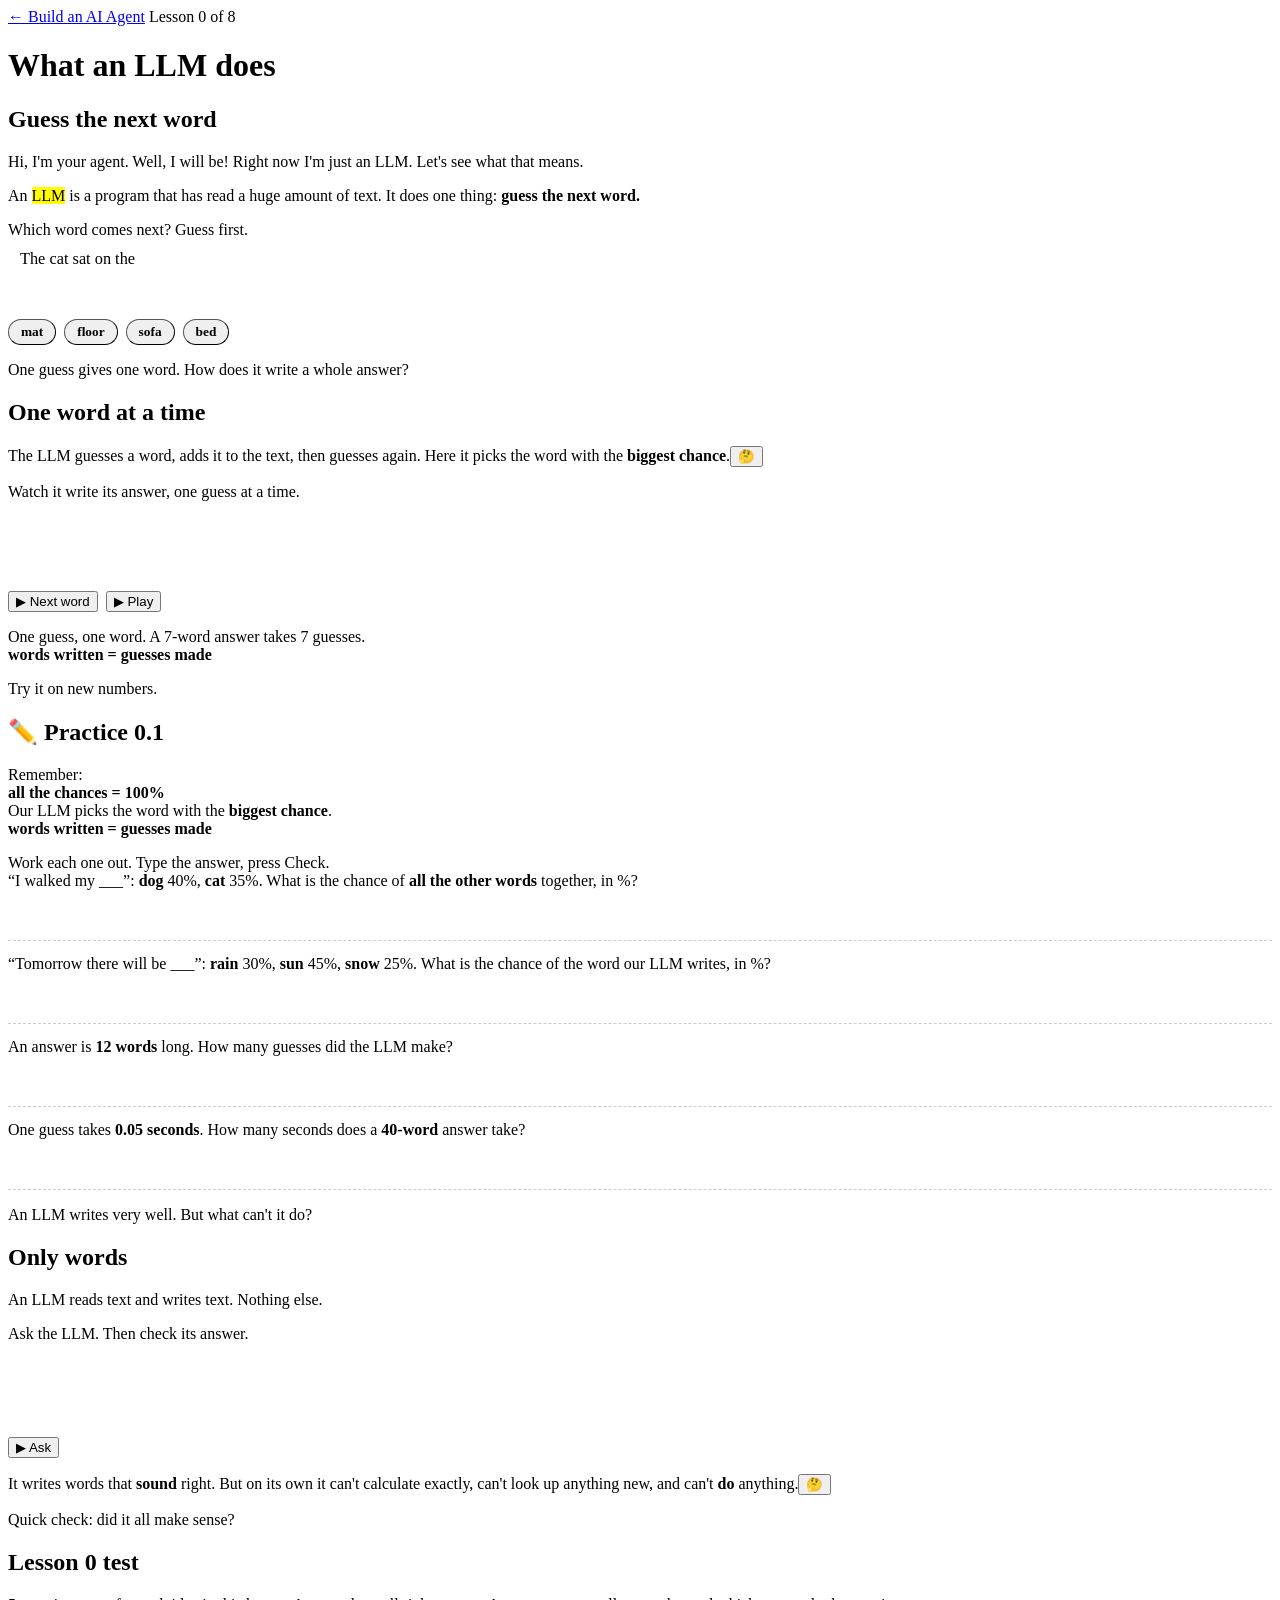
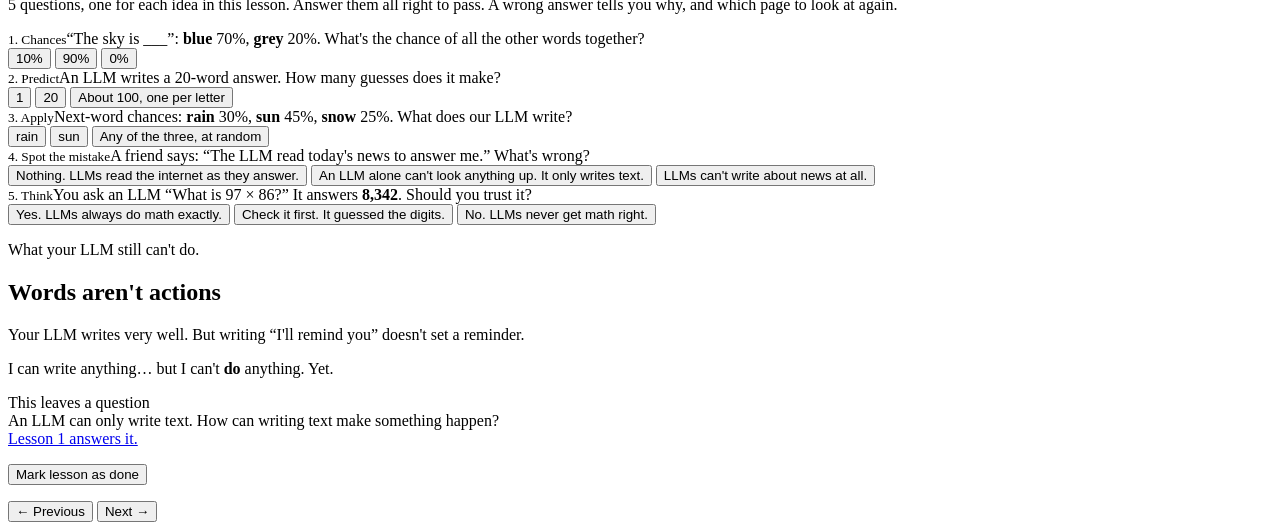
==== lessons/lesson0.html @ bfb64bfa "Start Build an AI Agent: home page, lesson list and Lesson 0 (What an LLM does) Co-Authored-By: Clau" ====
<!doctype html>
<html lang="en">
<head>
<meta charset="utf-8">
<meta name="viewport" content="width=device-width, initial-scale=1">
<title>What an LLM does</title>
<meta name="description" content="Lesson 0 of Build an AI Agent: what an LLM does. It guesses the next word, one word at a time, and it can only write text.">
<link rel="preconnect" href="https://fonts.googleapis.com">
<link rel="preconnect" href="https://fonts.gstatic.com" crossorigin>
<link href="https://fonts.googleapis.com/css2?family=Atkinson+Hyperlegible:wght@400;700&family=JetBrains+Mono:wght@400;600&family=Kalam:wght@400&family=Patrick+Hand&display=swap" rel="stylesheet">
<script>try{if(localStorage.getItem("notebook-theme")==="dark")document.documentElement.setAttribute("data-theme","dark")}catch(e){}</script>
<link rel="stylesheet" href="https://mo-ri-ch.github.io/study-notebook-design/v1/style.css">
<link rel="stylesheet" href="../assets/course.css">
</head>
<body data-pen="blue">
<div class="wrap">
  <header class="topbar">
    <a class="home" href="../">← Build an AI Agent</a>
    <span class="where">Lesson 0 of 8</span>
  </header>

  <main data-paged>
    <div class="paged-head">
      <h1>What an LLM does</h1>
      <div class="progress" aria-label="Lesson parts"></div>
    </div>

    <!-- 1 -->
    <section class="part" data-title="Guess the next word">
      <h2>Guess the next word</h2>
      <p class="agent-say">Hi, I'm your agent. Well, I will be! Right now I'm just an LLM. Let's see what that means.</p>
      <p class="say">An <mark><span data-peek="Large Language Model. “Large” because it learned from a huge amount of text: books, websites, code.">LLM</span></mark> is a program that has read a huge amount of text. It does one thing: <b>guess the next word.</b></p>

      <div class="activity">
        <div class="do">Which word comes next? Guess first.</div>
        <div class="written"><span class="prompt">The cat sat on the</span> <span class="blank" id="g1Blank"></span></div>
        <div class="chips" id="g1Chips" role="group" aria-label="Pick the next word" style="margin-top:12px"></div>
        <div id="g1After" hidden>
          <div class="count">The LLM's chances for the next word:</div>
          <div class="bars" id="g1Bars"></div>
          <div class="count" id="g1Say"></div>
        </div>
      </div>
      <p class="say" id="g1Rule" hidden>Every word gets a <b>chance</b>. Together they make 100%:<br>52 + 21 + 15 + 9 + 3 = 100</p>
      <p class="hook">One guess gives one word. How does it write a whole answer?</p>
    </section>

    <!-- 2 -->
    <section class="part" data-title="One word at a time">
      <h2>One word at a time</h2>
      <p class="say" style="position:relative">The LLM guesses a <span data-peek="Real LLMs guess pieces of words, called tokens: “sleeping” might be “sleep” + “ing”. We say “words” to keep it simple.">word</span>, adds it to the text, then guesses again. Here it picks the word with the <b>biggest chance</b>.<button class="doubt" type="button" data-peek-from="pickPeek" aria-label="Does it always pick the biggest chance?">🤔</button></p>
      <div hidden id="pickPeek"><b>🤔 Does it always pick the biggest chance?</b>
        <div style="margin-top:6px">Ours does, to keep things simple. Real chatbots sometimes pick a less likely word on purpose. That's why the same question can get different answers.</div>
      </div>

      <div class="activity">
        <div class="do">Watch it write its answer, one guess at a time.</div>
        <div class="written" id="w2"></div>
        <div class="count" id="w2Count" style="margin-top:8px"></div>
        <div class="bars" id="w2Bars"></div>
        <div class="btnrow">
          <button class="primary" id="w2Next">▶ Next word</button>
          <button id="w2Play">▶ Play</button>
          <button id="w2Back" hidden>← Back</button>
          <button id="w2Again" hidden>↺ Start again</button>
        </div>
      </div>
      <p class="say">One guess, one word. A 7-word answer takes 7 guesses.<br><b class="eqbox">words written = guesses made</b></p>
      <p class="hook">Try it on new numbers.</p>
    </section>

    <section class="part" data-nonum data-title="✏️ Practice 0.1">
      <h2>✏️ Practice 0.1</h2>
      <p class="say">Remember:<br><b class="eqbox">all the chances = 100%</b><br>Our LLM picks the word with the <b>biggest chance</b>.<br><b class="eqbox">words written = guesses made</b></p>
      <div class="activity">
        <div class="do"><span data-peek="Take a pen and paper, or use the ✎ pen on this page, and write each step. It sticks better than guessing.">Work each one out.</span> Type the answer, press Check.</div>
        <div class="pq" data-ans="25" data-tol="0.1" data-hint="All the chances together make 100%. Take away the two you know." data-work="40 + 35 = 75. 100 − 75 = 25%.">
          <div class="pq-q">“I walked my ___”: <b>dog</b> 40%, <b>cat</b> 35%. What is the chance of <b>all the other words</b> together, in %?</div>
          <div class="pq-in"><input type="text" inputmode="decimal" autocomplete="off" aria-label="Your answer"><button class="primary pq-check" type="button" hidden>Check</button></div>
          <div class="pq-fb" aria-live="polite"></div>
        </div>
        <div class="pq" data-ans="45" data-tol="0.1" data-hint="Our LLM always picks the word with the biggest chance. Which one is it?" data-work="The biggest chance is sun, 45%. So it writes “sun”.">
          <div class="pq-q">“Tomorrow there will be ___”: <b>rain</b> 30%, <b>sun</b> 45%, <b>snow</b> 25%. What is the chance of the word our LLM writes, in %?</div>
          <div class="pq-in"><input type="text" inputmode="decimal" autocomplete="off" aria-label="Your answer"><button class="primary pq-check" type="button" hidden>Check</button></div>
          <div class="pq-fb" aria-live="polite"></div>
        </div>
        <div class="pq" data-ans="12" data-tol="0.1" data-hint="Each guess writes exactly one word." data-work="12 words written = 12 guesses made.">
          <div class="pq-q">An answer is <b>12 words</b> long. How many guesses did the LLM make?</div>
          <div class="pq-in"><input type="text" inputmode="decimal" autocomplete="off" aria-label="Your answer"><button class="primary pq-check" type="button" hidden>Check</button></div>
          <div class="pq-fb" aria-live="polite"></div>
        </div>
        <div class="pq" data-ans="2" data-tol="0.01" data-hint="First find how many guesses a 40-word answer takes. Then multiply by the time for one guess." data-work="40 words = 40 guesses.<br>40 × 0.05 = 2 seconds.">
          <div class="pq-q">One guess takes <b>0.05 seconds</b>. How many seconds does a <b>40-word</b> answer take?</div>
          <div class="pq-in"><input type="text" inputmode="decimal" autocomplete="off" aria-label="Your answer"><button class="primary pq-check" type="button" hidden>Check</button></div>
          <div class="pq-fb" aria-live="polite"></div>
        </div>
      </div>
      <p class="hook">An LLM writes very well. But what can't it do?</p>
    </section>

    <!-- 3 -->
    <section class="part" data-title="Only words">
      <h2>Only words</h2>
      <p class="say">An LLM reads text and writes text. Nothing else.</p>
      <div class="activity">
        <div class="do">Ask the LLM. Then check its answer.</div>
        <div class="chips" id="a3Chips" role="group" aria-label="Pick a question"></div>
        <div class="written" id="a3Reply" aria-live="polite"></div>
        <p class="redcheck" id="a3Check" hidden></p>
        <div class="btnrow">
          <button class="primary" id="a3Ask">▶ Ask</button>
          <button id="a3Verify" hidden>✓ Check the answer</button>
        </div>
      </div>
      <p class="say near" id="a3Say" style="position:relative">It writes words that <b>sound</b> right. But on its own it can't calculate exactly, can't look up anything new, and can't <b>do</b> anything.<button class="doubt" type="button" data-peek-from="chatgptPeek" aria-label="But ChatGPT can search the web!">🤔</button></p>
      <div hidden id="chatgptPeek"><b>🤔 But ChatGPT can search the web!</b>
        <div style="margin-top:6px">Yes, because it isn't just an LLM. It's an LLM <b>plus tools</b>, like a search. That's an agent, and it's what you'll build in this course.</div>
      </div>
      <p class="hook">Quick check: did it all make sense?</p>
    </section>

    <!-- 4 -->
    <section class="part" data-title="Lesson test">
      <h2>Lesson 0 test</h2>
      <p class="say">5 questions, one for each idea in this lesson. Answer them all right to pass. A wrong answer tells you why, and which page to look at again.</p>
      <div class="test" data-test="1">
        <div class="quiz" data-page="lesson0.html#1" data-topic="Guess the next word" data-right="Right. 70 + 20 = 90, and all the chances make 100%, so the rest share 10%.">
          <div class="q"><small>1. Chances</small>“The sky is ___”: <b>blue</b> 70%, <b>grey</b> 20%. What's the chance of all the other words together?</div>
          <div class="options">
            <button data-right>10%</button>
            <button data-why="90% is blue and grey together. The other words get what's left of 100%.">90%</button>
            <button data-why="Other words still get a little chance. All the chances must make 100%, and 70 + 20 is only 90.">0%</button>
          </div>
          <div class="feedback"></div>
        </div>
        <div class="quiz" data-page="lesson0.html#2" data-topic="One word at a time" data-right="Right. One guess writes one word, so 20 words take 20 guesses.">
          <div class="q"><small>2. Predict</small>An LLM writes a 20-word answer. How many guesses does it make?</div>
          <div class="options">
            <button data-why="One guess gives only one word. Then it adds the word and guesses again.">1</button>
            <button data-right>20</button>
            <button data-why="It doesn't guess letter by letter here. One guess = one word.">About 100, one per letter</button>
          </div>
          <div class="feedback"></div>
        </div>
        <div class="quiz" data-page="lesson0.html#2" data-topic="One word at a time" data-right="Right. Our LLM picks the biggest chance: sun, 45%.">
          <div class="q"><small>3. Apply</small>Next-word chances: <b>rain</b> 30%, <b>sun</b> 45%, <b>snow</b> 25%. What does our LLM write?</div>
          <div class="options">
            <button data-why="Rain has 30%, but sun has more. Our LLM picks the biggest chance.">rain</button>
            <button data-right>sun</button>
            <button data-why="Some real chatbots do pick at random sometimes. Ours always picks the biggest chance.">Any of the three, at random</button>
          </div>
          <div class="feedback"></div>
        </div>
        <div class="quiz" data-page="lesson0.html#4" data-topic="Only words" data-right="Right. An LLM alone only writes text from what it read before. It can't look anything up.">
          <div class="q"><small>4. Spot the mistake</small>A friend says: “The LLM read today's news to answer me.” What's wrong?</div>
          <div class="options">
            <button data-why="An LLM doesn't read anything while it answers. It only guesses words from what it read before.">Nothing. LLMs read the internet as they answer.</button>
            <button data-right>An LLM alone can't look anything up. It only writes text.</button>
            <button data-why="It can write about news: words that sound right. It just can't check today's news.">LLMs can't write about news at all.</button>
          </div>
          <div class="feedback"></div>
        </div>
        <div class="quiz" data-page="lesson0.html#4" data-topic="Only words" data-right="Right. It guessed digits that look right. This time they happen to be right (97 × 86 = 8,342), but it didn't calculate.">
          <div class="q"><small>5. Think</small>You ask an LLM “What is 97 × 86?” It answers <b>8,342</b>. Should you trust it?</div>
          <div class="options">
            <button data-why="It doesn't calculate. It guesses digits that look right, like it did with 4,817 × 263.">Yes. LLMs always do math exactly.</button>
            <button data-right>Check it first. It guessed the digits.</button>
            <button data-why="It often gets small sums right, because it has seen many of them. It just can't be sure.">No. LLMs never get math right.</button>
          </div>
          <div class="feedback"></div>
        </div>
      </div>
      <p class="hook">What your LLM still can't do.</p>
    </section>

    <!-- 5 -->
    <section class="part" data-title="Words aren't actions">
      <h2>Words aren't actions</h2>
      <p class="say">Your LLM writes very well. But writing “I'll remind you” doesn't set a reminder.</p>
      <p class="agent-say">I can write anything… but I can't <b>do</b> anything. Yet.</p>
      <div class="open-question">
        <div>This leaves a question</div>
        <div class="big">An LLM can only write text. How can writing text make something happen?</div>
        <div><a href="lesson1.html">Lesson 1 answers it.</a></div>
      </div>
      <p><button class="done-toggle" data-done="1">Mark lesson as done</button></p>
    </section>
  </main>
</div>

<nav class="pagebar" aria-label="Move between parts">
  <div class="inner">
    <button data-page-back>← Previous</button>
    <span data-page-label></span>
    <button class="primary" data-page-next>Next →</button>
  </div>
</nav>

<script src="../assets/course.js"></script>
<script src="../assets/practice.js"></script>
<script src="https://mo-ri-ch.github.io/study-notebook-design/v1/common.js"></script>
<script src="https://mo-ri-ch.github.io/study-notebook-design/v1/pen.js"></script>
<script src="https://mo-ri-ch.github.io/study-notebook-design/v1/guide.js"></script>
<script>
const reduceMotion = matchMedia("(prefers-reduced-motion: reduce)").matches;

// ---------- Part 1: guess first, then see the LLM's chances ----------
(function guess() {
  const CHANCES = [["mat", 52], ["floor", 21], ["sofa", 15], ["bed", 9], ["other", 3]];
  const chips = document.getElementById("g1Chips"), after = document.getElementById("g1After");
  const blank = document.getElementById("g1Blank"), rule = document.getElementById("g1Rule");
  function pick(word) {
    chips.querySelectorAll(".chip").forEach(c => c.classList.toggle("on", c.textContent === word));
    blank.textContent = word;
    drawBars(document.getElementById("g1Bars"), CHANCES, word);
    const pct = CHANCES.find(r => r[0] === word)[1];
    document.getElementById("g1Say").innerHTML = word === "mat"
      ? `You picked “mat”. The LLM agrees: its biggest chance, ${pct}%.`
      : `You picked “${word}”. The LLM gives it ${pct}%. Its favourite is “mat”, 52%.`;
    after.hidden = false; rule.hidden = false;
  }
  CHANCES.slice(0, 4).forEach(([w]) => {
    const b = document.createElement("button");
    b.className = "chip"; b.type = "button"; b.textContent = w;
    b.onclick = () => pick(w);
    chips.appendChild(b);
  });
  addReset(chips, () => {
    chips.querySelectorAll(".chip").forEach(c => c.classList.remove("on"));
    blank.textContent = ""; after.hidden = true; rule.hidden = true;
  });
})();

// ---------- Part 2: write an answer one guess at a time ----------
(function writeOne() {
  const PROMPT = "You: What do cats love?";
  const STEPS = [   // each guess: the chances, biggest first (the LLM picks the first)
    [["Cats", 58], ["They", 22], ["Most", 12], ["other", 8]],
    [["love", 55], ["like", 28], ["enjoy", 11], ["other", 6]],
    [["to", 68], ["fish", 17], ["naps", 9], ["other", 6]],
    [["sleep", 47], ["play", 30], ["eat", 15], ["other", 8]],
    [["in", 56], ["all", 25], ["a", 12], ["other", 7]],
    [["the", 79], ["warm", 11], ["a", 6], ["other", 4]],
    [["sun.", 61], ["box.", 20], ["dark.", 12], ["other", 7]],
  ];
  const box = document.getElementById("w2"), count = document.getElementById("w2Count"), bars = document.getElementById("w2Bars");
  const next = document.getElementById("w2Next"), play = document.getElementById("w2Play");
  const back = document.getElementById("w2Back"), again = document.getElementById("w2Again");
  let done = 0, timer = null;

  function draw() {
    const words = STEPS.slice(0, done).map(s => s[0][0]);
    box.innerHTML = `<span class="prompt">${PROMPT}</span>\nLLM: ` +
      words.map((w, i) => i === done - 1 ? `<span class="new">${w}</span>` : w).join(" ");
    const end = done === STEPS.length;
    if (done === 0) {
      count.textContent = "Press ▶ Next word to make the first guess.";
      drawBars(bars, STEPS[0].map(([w]) => [w, 0]), null);
      bars.style.visibility = "hidden";
    } else {
      const [w, p] = STEPS[done - 1][0];
      count.textContent = `Guess ${done} of ${STEPS.length}: it picks “${w}” (${p}%, the biggest chance).` + (end ? ` ${STEPS.length} words, ${STEPS.length} guesses.` : "");
      drawBars(bars, STEPS[done - 1], w);
      bars.style.visibility = "";
    }
    next.hidden = end; play.hidden = end; back.hidden = done === 0 || end; again.hidden = !end;
    play.textContent = timer ? "⏸ Pause" : "▶ Play";
  }
  function stop() { clearInterval(timer); timer = null; }
  next.onclick = () => { stop(); done = Math.min(STEPS.length, done + 1); draw(); };
  back.onclick = () => { stop(); done = Math.max(0, done - 1); draw(); };
  play.onclick = () => {
    if (timer) { stop(); draw(); return; }
    timer = setInterval(() => { done++; if (done >= STEPS.length) stop(); draw(); }, reduceMotion ? 400 : 1100);
    done++; if (done >= STEPS.length) stop(); draw();
  };
  const restart = () => { stop(); done = 0; draw(); };
  again.onclick = restart;
  addReset(next, restart);
  addTour(next, [
    { at: box, say: "This is the text so far: your question, then the LLM's answer as it grows." },
    { at: bars, run: () => { stop(); done = 1; draw(); }, say: "Before each word, the LLM gives every word a chance. It picks the biggest: “Cats”, 58%." },
    { at: next, run: restart, click: next, say: "Your turn ↑ Press ▶ Next word to make a guess." },
  ], { id: "write-one" });
  draw();
})();

// ---------- Part 3: ask the LLM, then check its answer ----------
(function onlyWords() {
  const ASKS = [
    { label: "4,817 × 263 = ?", q: "What is 4,817 × 263?",
      a: "4,817 × 263 is 1,264,871.",
      check: "✗ Wrong. The real answer is 1,266,871. It wrote digits that <b>look</b> right." },
    { label: "Weather now?", q: "What's the weather in Kochi right now?",
      a: "It's warm and sunny in Kochi today, around 31°C.",
      check: "✗ Just a guess. It can't see today's weather. It only knows text it read before." },
    { label: "Remind me at 6", q: "Remind me to call Mom at 6 pm.",
      a: "Sure! I'll remind you to call Mom at 6 pm.",
      check: "✗ Nothing happened. It wrote “I'll remind you”, but it can't set reminders." },
  ];
  const chips = document.getElementById("a3Chips"), reply = document.getElementById("a3Reply");
  const check = document.getElementById("a3Check"), ask = document.getElementById("a3Ask"), verify = document.getElementById("a3Verify");
  let cur = 0, timer = null;
  function show() {
    clearTimeout(timer);
    chips.querySelectorAll(".chip").forEach((c, i) => c.classList.toggle("on", i === cur));
    reply.innerHTML = `<span class="prompt">You: ${ASKS[cur].q}</span>`;
    check.hidden = true; verify.hidden = true; ask.hidden = false;
  }
  ask.onclick = () => {
    const a = ASKS[cur], words = a.a.split(" ");
    ask.hidden = true;
    let i = 0;
    const tick = () => {
      i++;
      reply.innerHTML = `<span class="prompt">You: ${a.q}</span>\nLLM: ` + words.slice(0, i).join(" ");
      if (i < words.length) timer = setTimeout(tick, reduceMotion ? 0 : 140);
      else verify.hidden = false;
    };
    tick();
  };
  verify.onclick = () => { check.innerHTML = ASKS[cur].check; check.hidden = false; verify.hidden = true; };
  ASKS.forEach((a, i) => {
    const b = document.createElement("button");
    b.className = "chip"; b.type = "button"; b.textContent = a.label;
    b.onclick = () => { cur = i; show(); };
    chips.appendChild(b);
  });
  addReset(ask, () => { cur = 0; show(); });
  show();
})();
</script>
</body>
</html>
---- assets/course.css ----
/* course.css — small styles used only by this course (the notebook look comes from study-notebook-design). */

/* Your agent */
.agent-face .agent-bulb { fill: var(--hl-orange); }
.agent-face .agent-tool { stroke: var(--pen); }

/* Chance bars */
.bars { display: grid; gap: 6px; margin: 10px 0 12px; }
.bar { display: grid; grid-template-columns: 5.2em 1fr 3em; align-items: center; gap: 10px; font-family: var(--mono); font-size: 0.92rem; }
.bar .track { height: 20px; background: var(--paper); border: 1px solid var(--rule); border-radius: 3px; overflow: hidden; }
.bar .fill { display: block; height: 100%; background: var(--hl-yellow); border-right: 2px solid var(--ink); transition: width .35s ease; }
.bar .pct { text-align: right; color: var(--pencil); }
.bar.picked .fill { background: var(--hl-green); }
.bar.picked span:first-child { font-weight: 700; }
@media (prefers-reduced-motion: reduce) { .bar .fill { transition: none; } }

/* Word choices */
.chips { display: flex; gap: 8px; flex-wrap: wrap; margin: 4px 0 12px; }
.chip { font-family: var(--mono); font-weight: 600; padding: 4px 12px; border-radius: 20px; border-width: 1.5px; }
.chip.on { background: var(--hl-yellow); color: var(--on-hl); }

/* The text being written */
.written {
  font-family: var(--mono); font-size: 1.02rem; line-height: 1.5; min-height: 3.2em;
  white-space: pre-wrap; word-break: break-word;
  padding: 8px 12px; background: var(--paper); border: 2px solid var(--ink); border-radius: 8px;
}
.written .prompt { color: var(--pencil); }
.written .new { background: var(--hl-yellow); color: var(--on-hl); border-radius: 3px; }
.written .blank { display: inline-block; min-width: 3.5em; border-bottom: 2px dashed var(--ink); }
.btnrow { display: flex; gap: 8px; flex-wrap: wrap; align-items: center; margin-top: 10px; }
.count { font-family: var(--hand); color: var(--pencil); font-size: 1.05rem; }

/* Red-pen check under an answer */
.redcheck { font-family: var(--hand); color: var(--redpen); font-size: 1.12rem; line-height: 1.4; margin: 10px 0 0; }
.redcheck b { color: var(--redpen); }

/* Agent steps: think, act, look, answer */
.steps { list-style: none; padding: 0; margin: 10px 0 0; display: grid; gap: 6px; }
.steps li { display: grid; grid-template-columns: 5.6em 1fr; gap: 8px; align-items: baseline; font-size: 0.95rem; }
.steps .k { font-family: var(--head); font-size: 1.05rem; }
.steps .v { font-family: var(--mono); font-size: 0.88rem; word-break: break-word; }
.steps li.new .v { background: var(--hl-yellow); color: var(--on-hl); border-radius: 3px; padding: 0 4px; }
.redcheck.good, .redcheck.good b { color: var(--good); }
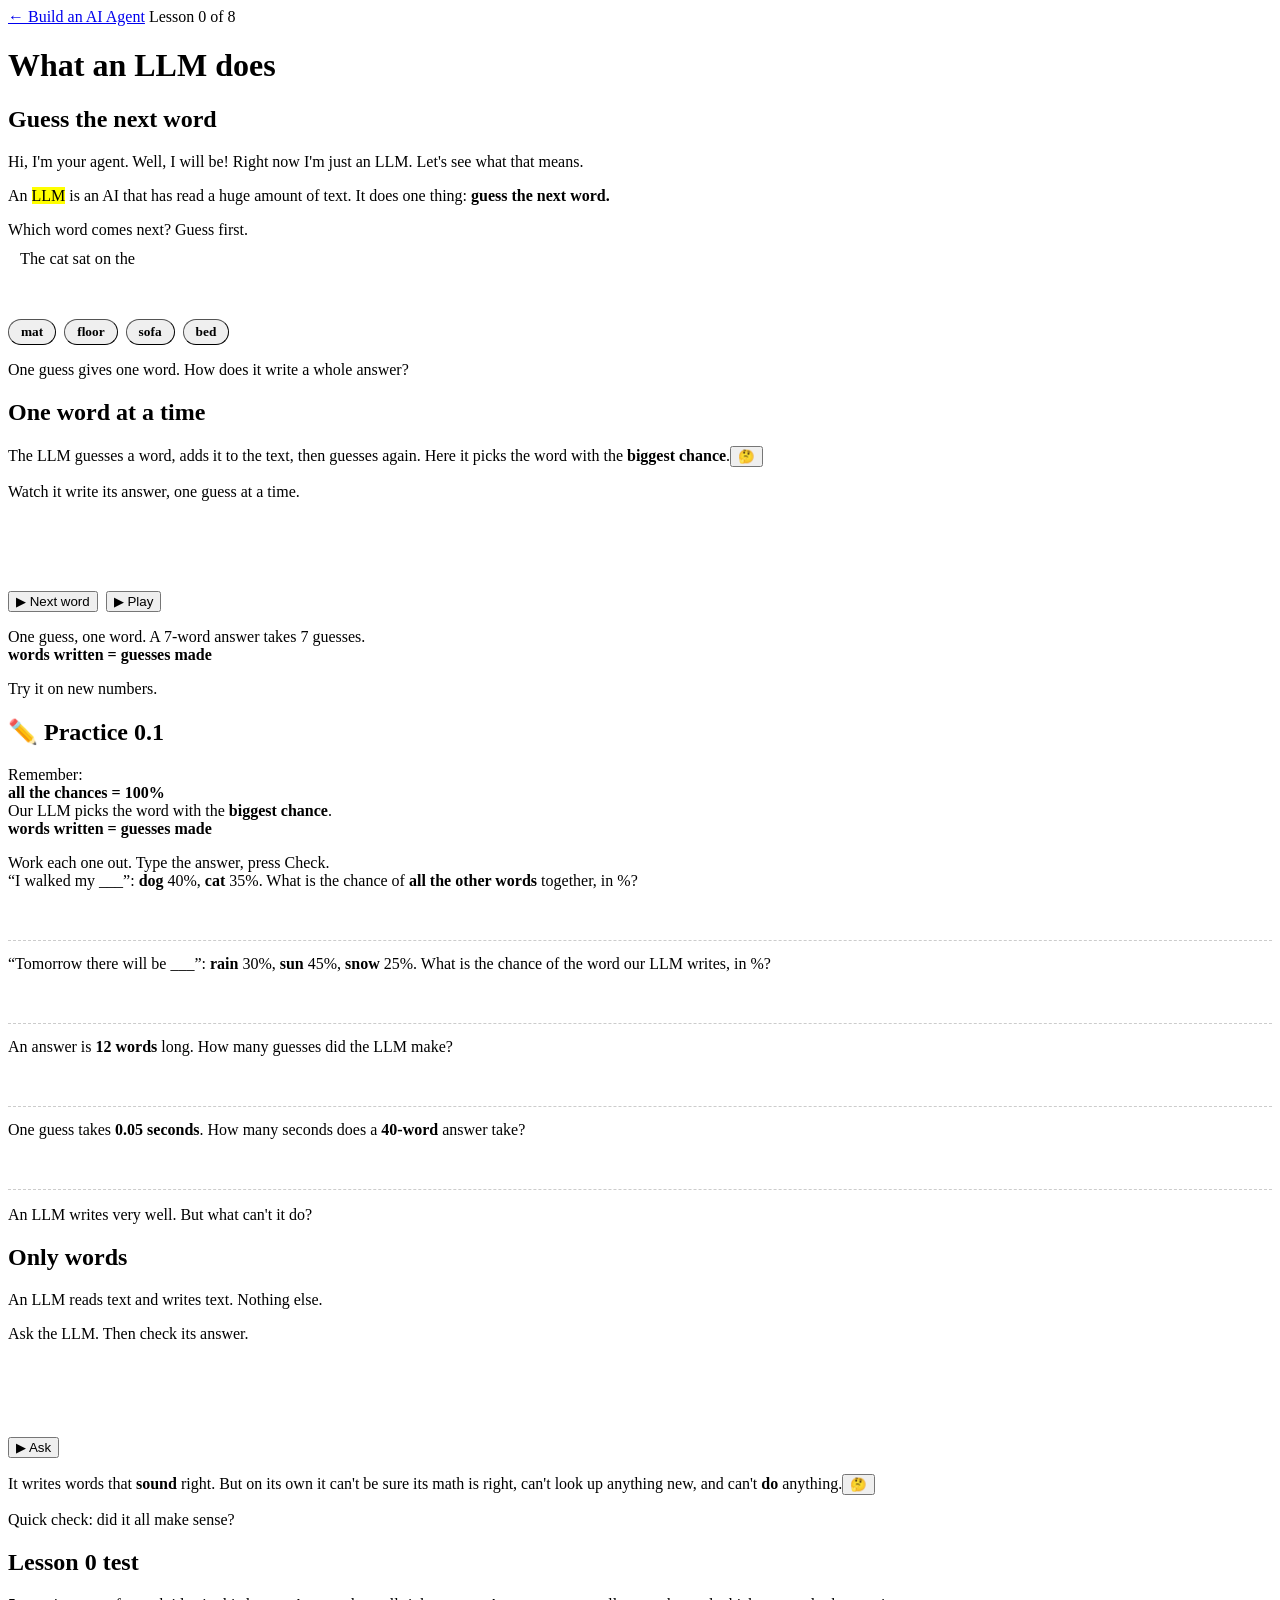
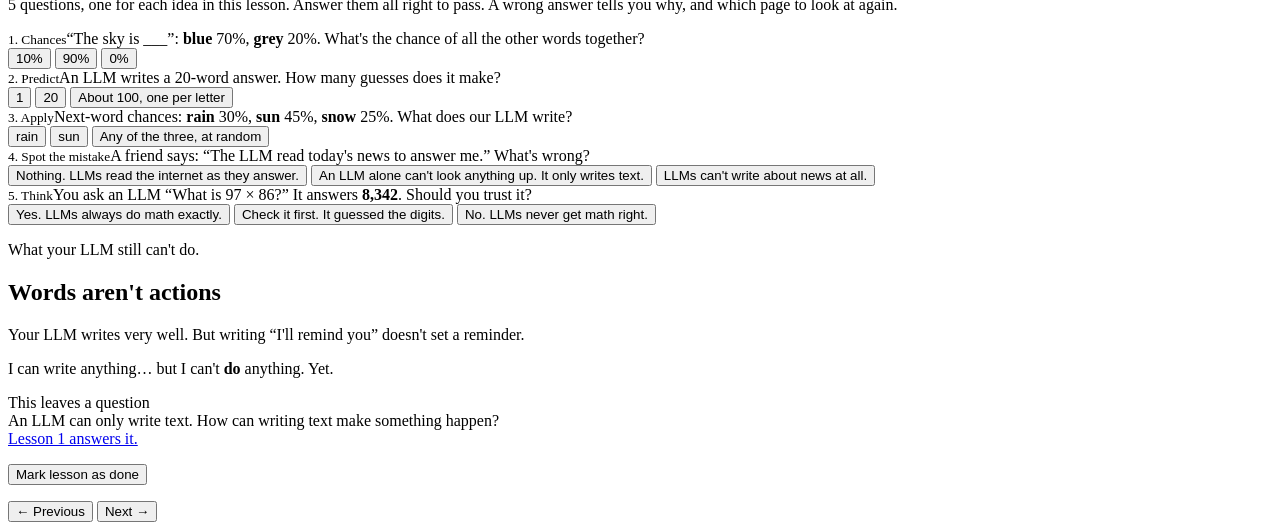
==== commit 603dacc4: "Lesson 1: From chatbot to agent; review fixes and fact checks for Lesson 0 and the home page Co-Auth" ====
--- a/lessons/lesson0.html
+++ b/lessons/lesson0.html
@@ -29,14 +29,14 @@
     <section class="part" data-title="Guess the next word">
       <h2>Guess the next word</h2>
       <p class="agent-say">Hi, I'm your agent. Well, I will be! Right now I'm just an LLM. Let's see what that means.</p>
-      <p class="say">An <mark><span data-peek="Large Language Model. “Large” because it learned from a huge amount of text: books, websites, code.">LLM</span></mark> is a program that has read a huge amount of text. It does one thing: <b>guess the next word.</b></p>
+      <p class="say">An <mark><span data-peek="Large Language Model. “Large” because it learned from a huge amount of text: books, websites, code.">LLM</span></mark> is an AI that has read a huge amount of text. It does one thing: <b>guess the next word.</b></p>
 
       <div class="activity">
         <div class="do">Which word comes next? Guess first.</div>
         <div class="written"><span class="prompt">The cat sat on the</span> <span class="blank" id="g1Blank"></span></div>
         <div class="chips" id="g1Chips" role="group" aria-label="Pick the next word" style="margin-top:12px"></div>
         <div id="g1After" hidden>
-          <div class="count">The LLM's chances for the next word:</div>
+          <div class="count"><span data-peek="Made-up numbers, to show the idea. A real LLM gives its own numbers, and gives every word it knows a chance.">The LLM's chances</span> for the next word:</div>
           <div class="bars" id="g1Bars"></div>
           <div class="count" id="g1Say"></div>
         </div>
@@ -48,13 +48,13 @@
     <!-- 2 -->
     <section class="part" data-title="One word at a time">
       <h2>One word at a time</h2>
-      <p class="say" style="position:relative">The LLM guesses a <span data-peek="Real LLMs guess pieces of words, called tokens: “sleeping” might be “sleep” + “ing”. We say “words” to keep it simple.">word</span>, adds it to the text, then guesses again. Here it picks the word with the <b>biggest chance</b>.<button class="doubt" type="button" data-peek-from="pickPeek" aria-label="Does it always pick the biggest chance?">🤔</button></p>
+      <p class="say" style="position:relative">The LLM guesses a <span data-peek="Real LLMs guess pieces of words, called tokens: a long word like “unbelievable” might be “un” + “believ” + “able”. We say “words” to keep it simple.">word</span>, adds it to the text, then guesses again. Here it picks the word with the <b>biggest chance</b>.<button class="doubt" type="button" data-peek-from="pickPeek" aria-label="Does it always pick the biggest chance?">🤔</button></p>
       <div hidden id="pickPeek"><b>🤔 Does it always pick the biggest chance?</b>
         <div style="margin-top:6px">Ours does, to keep things simple. Real chatbots sometimes pick a less likely word on purpose. That's why the same question can get different answers.</div>
       </div>
 
       <div class="activity">
-        <div class="do">Watch it write its answer, one guess at a time.</div>
+        <div class="do">Watch it write its answer, <span data-peek="The chances here are made up, to show the idea. A real LLM works the same way, with its own numbers.">one guess at a time.</span></div>
         <div class="written" id="w2"></div>
         <div class="count" id="w2Count" style="margin-top:8px"></div>
         <div class="bars" id="w2Bars"></div>
@@ -103,7 +103,7 @@
       <h2>Only words</h2>
       <p class="say">An LLM reads text and writes text. Nothing else.</p>
       <div class="activity">
-        <div class="do">Ask the LLM. Then check its answer.</div>
+        <div class="do"><span data-peek="These answers are written out for you, but they're typical of an LLM working alone, with no tools.">Ask the LLM.</span> Then check its answer.</div>
         <div class="chips" id="a3Chips" role="group" aria-label="Pick a question"></div>
         <div class="written" id="a3Reply" aria-live="polite"></div>
         <p class="redcheck" id="a3Check" hidden></p>
@@ -112,7 +112,7 @@
           <button id="a3Verify" hidden>✓ Check the answer</button>
         </div>
       </div>
-      <p class="say near" id="a3Say" style="position:relative">It writes words that <b>sound</b> right. But on its own it can't calculate exactly, can't look up anything new, and can't <b>do</b> anything.<button class="doubt" type="button" data-peek-from="chatgptPeek" aria-label="But ChatGPT can search the web!">🤔</button></p>
+      <p class="say near" id="a3Say" style="position:relative">It writes words that <b>sound</b> right. But on its own it can't be sure its math is right, can't look up anything new, and can't <b>do</b> anything.<button class="doubt" type="button" data-peek-from="chatgptPeek" aria-label="But ChatGPT can search the web!">🤔</button></p>
       <div hidden id="chatgptPeek"><b>🤔 But ChatGPT can search the web!</b>
         <div style="margin-top:6px">Yes, because it isn't just an LLM. It's an LLM <b>plus tools</b>, like a search. That's an agent, and it's what you'll build in this course.</div>
       </div>
@@ -154,7 +154,7 @@
         <div class="quiz" data-page="lesson0.html#4" data-topic="Only words" data-right="Right. An LLM alone only writes text from what it read before. It can't look anything up.">
           <div class="q"><small>4. Spot the mistake</small>A friend says: “The LLM read today's news to answer me.” What's wrong?</div>
           <div class="options">
-            <button data-why="An LLM doesn't read anything while it answers. It only guesses words from what it read before.">Nothing. LLMs read the internet as they answer.</button>
+            <button data-why="An LLM doesn't read the internet while it answers. It reads only your text, and guesses words from what it learned before.">Nothing. LLMs read the internet as they answer.</button>
             <button data-right>An LLM alone can't look anything up. It only writes text.</button>
             <button data-why="It can write about news: words that sound right. It just can't check today's news.">LLMs can't write about news at all.</button>
           </div>
--- a/assets/course.css
+++ b/assets/course.css
@@ -42,3 +42,31 @@
 .steps .v { font-family: var(--mono); font-size: 0.88rem; word-break: break-word; }
 .steps li.new .v { background: var(--hl-yellow); color: var(--on-hl); border-radius: 3px; padding: 0 4px; }
 .redcheck.good, .redcheck.good b { color: var(--good); }
+
+/* A transcript: what the LLM, the program and you wrote, one line each */
+.tx { font-family: var(--mono); font-size: 0.9rem; line-height: 1.45; padding: 8px 10px; background: var(--paper); border: 2px solid var(--ink); border-radius: 8px; display: grid; gap: 4px; }
+.tx .ln { display: grid; grid-template-columns: 4.6em 1fr; gap: 8px; align-items: baseline; padding: 2px 4px; border-radius: 4px; word-break: break-word; }
+.tx .ln.new .txt { background: var(--hl-yellow); color: var(--on-hl); border-radius: 3px; padding: 0 3px; }
+.tx button.ln { font: inherit; text-align: left; background: none; border: 1.5px dashed transparent; color: var(--ink); cursor: pointer; }
+.tx button.ln:hover { border-color: var(--pencil); background: none; }
+.tx button.ln.picked { border-color: var(--ink); border-style: solid; }
+.tx button.ln.right { border-color: var(--good); border-style: solid; }
+.tx button.ln.wrong { border-color: var(--redpen); border-style: solid; }
+.who { font-family: var(--hand); font-size: 0.85rem; text-align: center; border-radius: 10px; padding: 0 4px; color: var(--ink); }
+.who.you { background: var(--note-yellow); }
+.who.llm { background: var(--note-blue); }
+.who.prog { background: var(--note-green); }
+.who.hide { background: none; border: 1px dashed var(--rule); color: var(--pencil); }
+.tool-run { font-family: var(--mono); font-size: 0.9rem; margin: 10px 0 0; padding: 6px 10px; border-left: 4px solid var(--good); background: var(--card); }
+
+/* The loop picture: Think → Act → Look, and the way out to Answer */
+.loopwrap { display: grid; grid-template-columns: 210px 1fr; gap: 16px; align-items: start; }
+@media (max-width: 640px) { .loopwrap { grid-template-columns: 1fr; } .loopwrap svg { max-width: 170px; margin: 0 auto; display: block; } }
+.loop svg { width: 100%; height: auto; overflow: visible; }
+.loop .node rect { fill: var(--card); stroke: var(--ink); stroke-width: 2; }
+.loop .node text { font-family: var(--head); font-size: 15px; fill: var(--ink); text-anchor: middle; dominant-baseline: middle; }
+.loop .node.on rect { fill: var(--hl-yellow); }
+.loop .node.on text { fill: var(--on-hl); }
+.loop .arr { fill: none; stroke: var(--pencil); stroke-width: 2; }
+.loop .arr.out { stroke-dasharray: 5 4; }
+.loop .round { font-family: var(--hand); font-size: 14px; fill: var(--redpen); text-anchor: middle; }
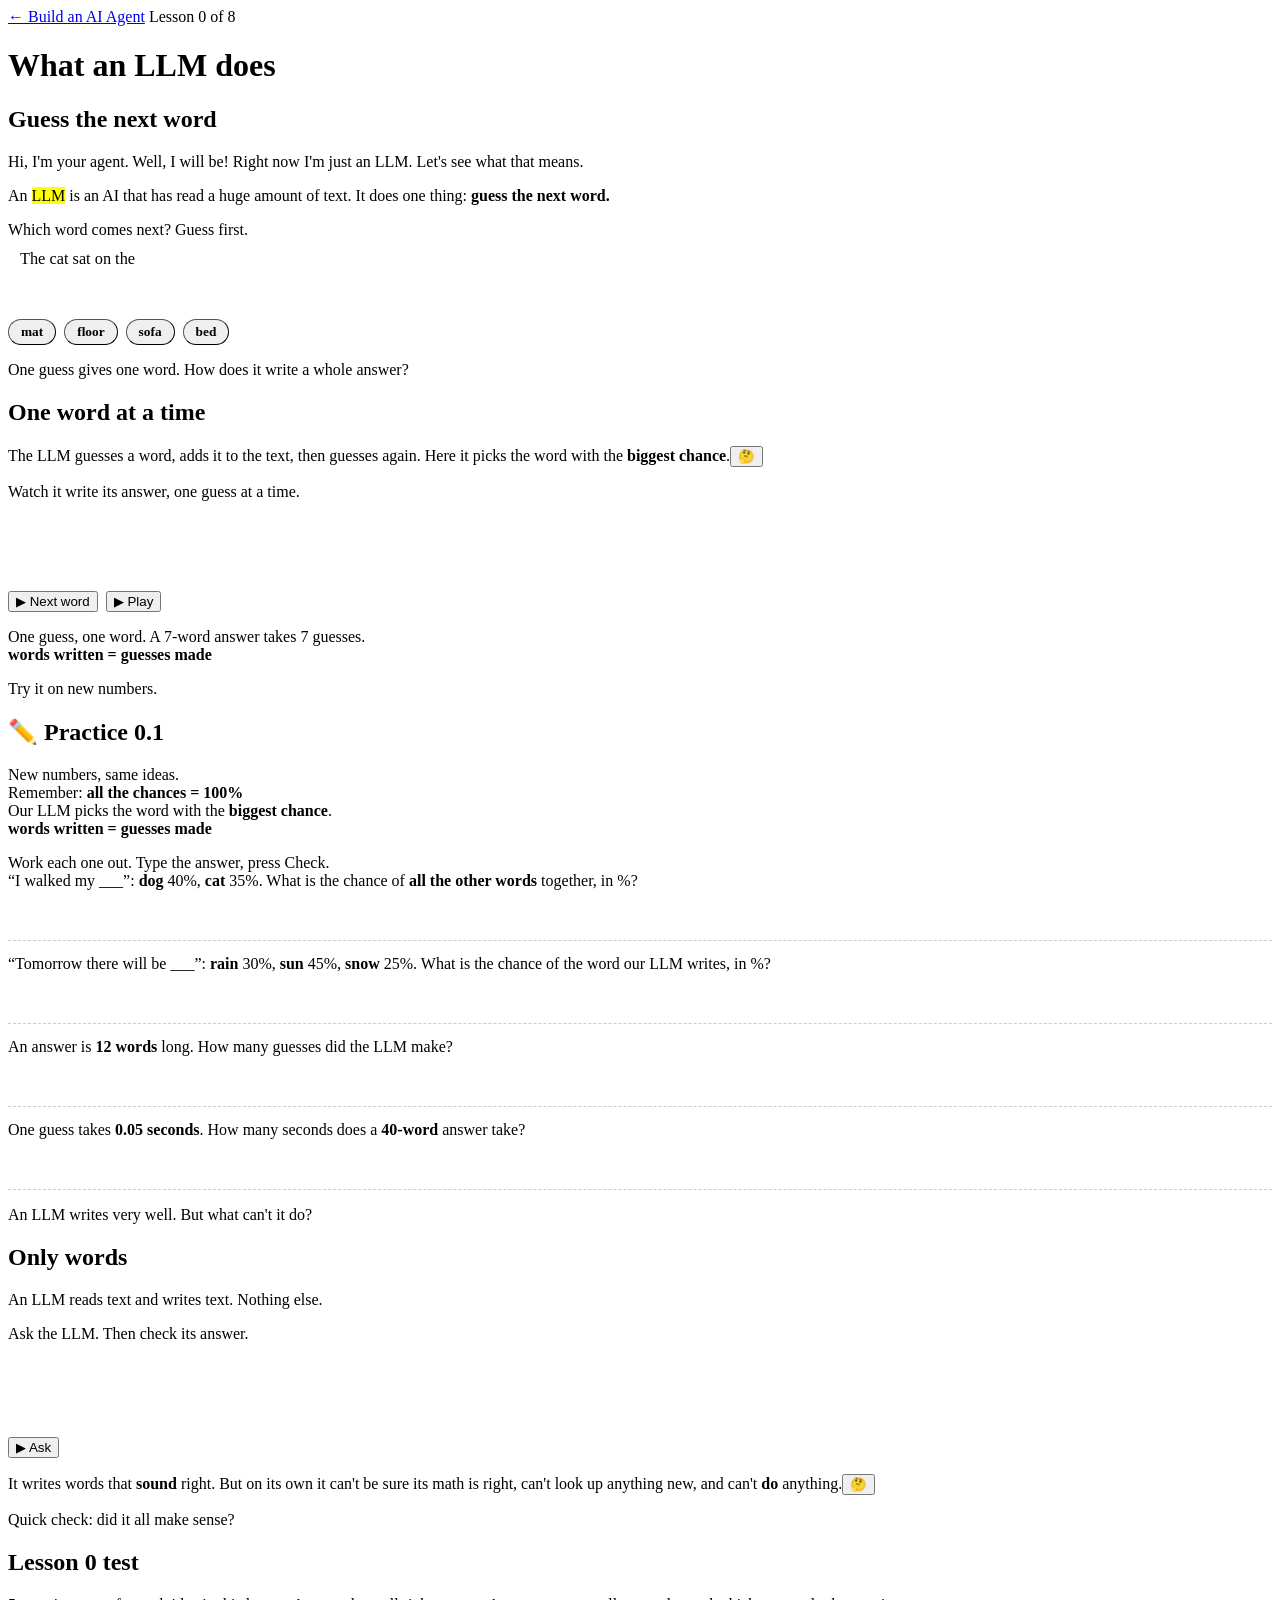
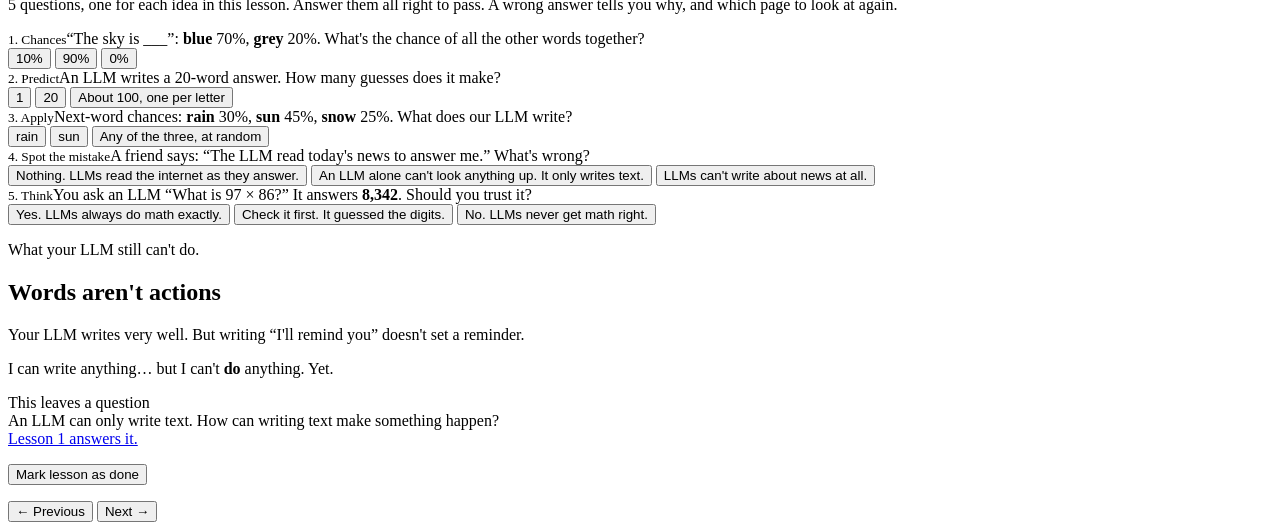
==== commit 82c90f04: "Practice pages: clearer Remember blocks (same opening as other courses, step limit explained); Pract" ====
--- a/lessons/lesson0.html
+++ b/lessons/lesson0.html
@@ -71,7 +71,7 @@
 
     <section class="part" data-nonum data-title="✏️ Practice 0.1">
       <h2>✏️ Practice 0.1</h2>
-      <p class="say">Remember:<br><b class="eqbox">all the chances = 100%</b><br>Our LLM picks the word with the <b>biggest chance</b>.<br><b class="eqbox">words written = guesses made</b></p>
+      <p class="say">New numbers, same ideas.<br>Remember: <b class="eqbox">all the chances = 100%</b><br>Our LLM picks the word with the <b>biggest chance</b>.<br><b class="eqbox">words written = guesses made</b></p>
       <div class="activity">
         <div class="do"><span data-peek="Take a pen and paper, or use the ✎ pen on this page, and write each step. It sticks better than guessing.">Work each one out.</span> Type the answer, press Check.</div>
         <div class="pq" data-ans="25" data-tol="0.1" data-hint="All the chances together make 100%. Take away the two you know." data-work="40 + 35 = 75. 100 − 75 = 25%.">
--- a/assets/course.css
+++ b/assets/course.css
@@ -70,3 +70,46 @@
 .loop .arr { fill: none; stroke: var(--pencil); stroke-width: 2; }
 .loop .arr.out { stroke-dasharray: 5 4; }
 .loop .round { font-family: var(--hand); font-size: 14px; fill: var(--redpen); text-anchor: middle; }
+
+/* Two-way switch (e.g. tool list off / on) */
+.modes { display: flex; margin: 0 0 14px; border: 2px solid var(--ink); border-radius: 10px; overflow: hidden; width: fit-content; max-width: 100%; }
+.mode { border: 0; border-radius: 0; padding: 6px 14px; font-size: 0.85rem; background: var(--card); }
+.mode + .mode { border-left: 2px solid var(--ink); }
+.mode.on { background: var(--ink); color: var(--paper); }
+.mode:hover:not(.on) { background: var(--hl-yellow); }
+
+/* A tool list, as the LLM sees it */
+.tools { font-family: var(--mono); font-size: 0.86rem; line-height: 1.45; padding: 8px 12px; margin: 0 0 10px; background: var(--note-green); color: var(--ink); border-radius: 4px 4px 8px 4px; }
+.tools .t-head { font-family: var(--hand); font-size: 1rem; margin-bottom: 2px; }
+.tools .t { display: block; }
+.tools .t b { font-weight: 600; }
+.tools .t-how { display: block; margin-top: 4px; color: var(--ink); opacity: 0.8; }
+.tx .ln.block .txt { white-space: pre-line; }
+
+/* Pick or sort buttons */
+.picks { display: flex; gap: 8px; flex-wrap: wrap; margin: 10px 0 0; }
+.picks button { font-family: var(--mono); font-size: 0.88rem; }
+.picks button.right { border-color: var(--good); background: var(--note-green); color: var(--ink); }
+.picks button.wrong { border-color: var(--redpen); }
+.qbig { font-size: 1.1rem; margin: 4px 0 0; }
+.sortrow { display: grid; grid-template-columns: 9em 1fr; gap: 10px; align-items: center; padding: 6px 0; border-bottom: 1px dashed var(--rule); }
+.sortrow code { font-size: 0.9rem; }
+.sortrow .seg { display: flex; gap: 6px; flex-wrap: wrap; }
+.sortrow .seg button { font-size: 0.82rem; padding: 4px 10px; }
+.sortrow .seg button.on { background: var(--hl-yellow); color: var(--on-hl); }
+.sortrow.right .seg button.on { background: var(--note-green); color: var(--ink); border-color: var(--good); }
+.sortrow.wrong .seg button.on { border-color: var(--redpen); }
+.sortrow .why { grid-column: 1 / -1; font-size: 0.85rem; color: var(--pencil); }
+@media (max-width: 520px) { .sortrow { grid-template-columns: 8.2em 1fr; gap: 6px; padding: 4px 0; } .sortrow code { font-size: 0.78rem; } .sortrow .seg { flex-wrap: nowrap; } .sortrow .seg button { padding: 3px 8px; font-size: 0.78rem; } }
+.tx .ln.block .t-head, .tx .ln.block .t, .tx .ln.block .t-how { display: block; }
+.tx .ln.block .t-head { font-family: var(--hand); }
+
+/* Code with lines that light up (e.g. which lines are Think / Act / Look) */
+pre.mapcode code .cl { display: block; border-radius: 3px; padding: 0 4px; margin: 0 -4px; transition: background .2s; }
+pre.mapcode code .cl.on { background: color-mix(in srgb, var(--hl-yellow) 45%, transparent); }
+pre.mapcode code .cl.dim { opacity: 0.45; }
+@media (prefers-reduced-motion: reduce) { pre.mapcode code .cl { transition: none; } }
+.tryrow { display: flex; gap: 8px; align-items: center; flex-wrap: wrap; font-family: var(--mono); font-size: 0.92rem; margin: 6px 0; }
+.tryrow input { font: inherit; width: 11em; padding: 4px 8px; border: 2px solid var(--ink); border-radius: var(--radius, 8px); background: var(--paper); color: var(--ink); }
+.tryrow input.wide { width: min(100%, 24em); }
+.tx .ln.cut .txt { text-decoration: line-through; opacity: 0.5; }
